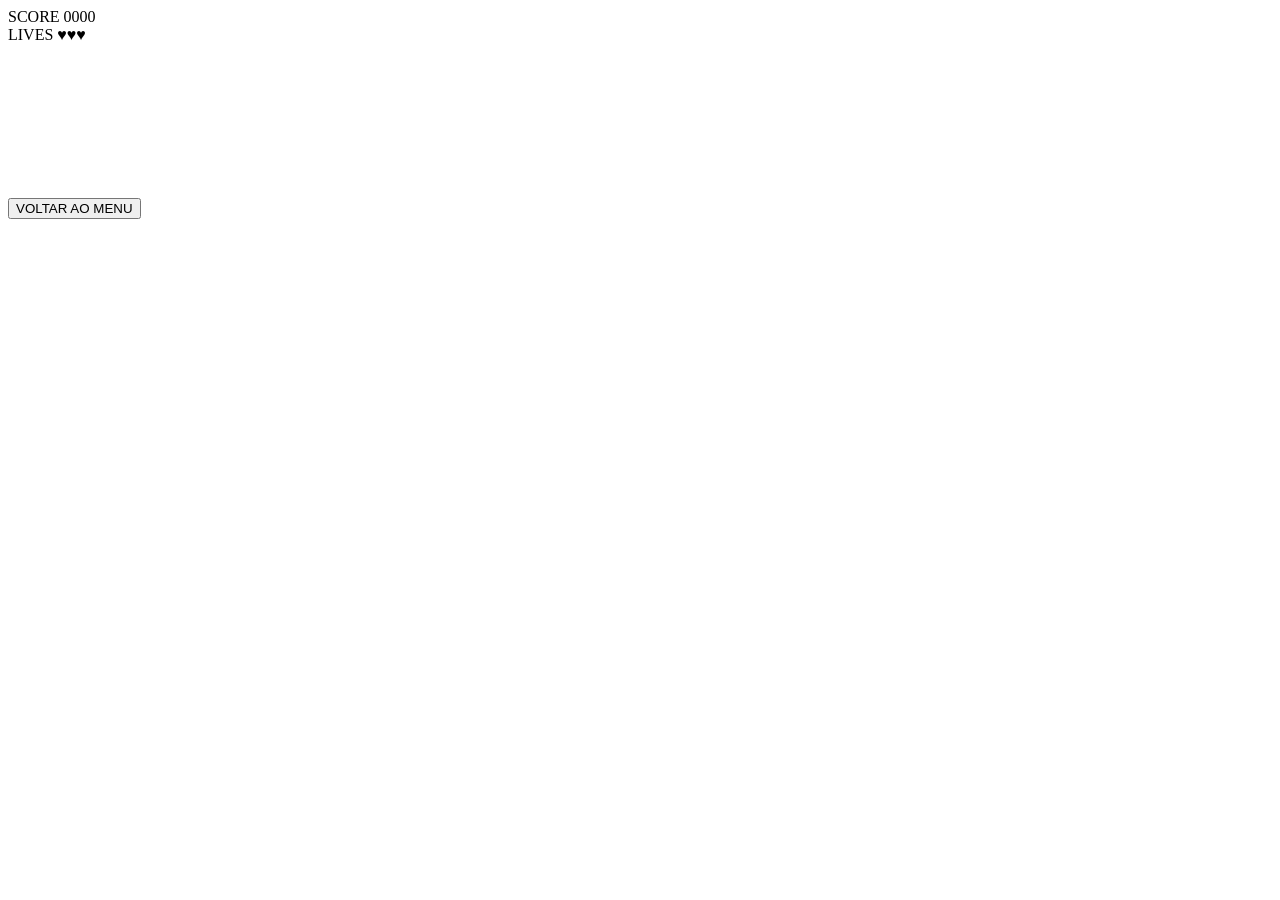
==== versaoWeb/invaders/invaders.html @ 57a8c311 "Adiciona estrutura inicial do arquivo HTML para o jogo Space Invaders" ====
<!DOCTYPE html>
<html lang="pt-BR">
<head>
    <meta charset="UTF-8">
    <meta name="viewport" content="width=device-width, initial-scale=1.0">
    <title>Space Invaders</title>
    <link rel="stylesheet" href="invaders.css">
    <link rel="preconnect" href="https://fonts.googleapis.com">
    <link rel="preconnect" href="https://fonts.gstatic.com" crossorigin>
    <link href="https://fonts.googleapis.com/css2?family=Press+Start+2P&display=swap" rel="stylesheet">
</head>
<body>
    <div>
        <div>
            <div>
                <span>SCORE</span>
                <span>0000</span>
            </div>
            <div>
                <span>LIVES</span>
                <span>♥♥♥</span>
            </div>
        </div>

        <canvas></canvas>

        <div>
            <button>VOLTAR AO MENU</button>
        </div>
    </div>

    <script src="invaders.js"></script>
</body>
</html>
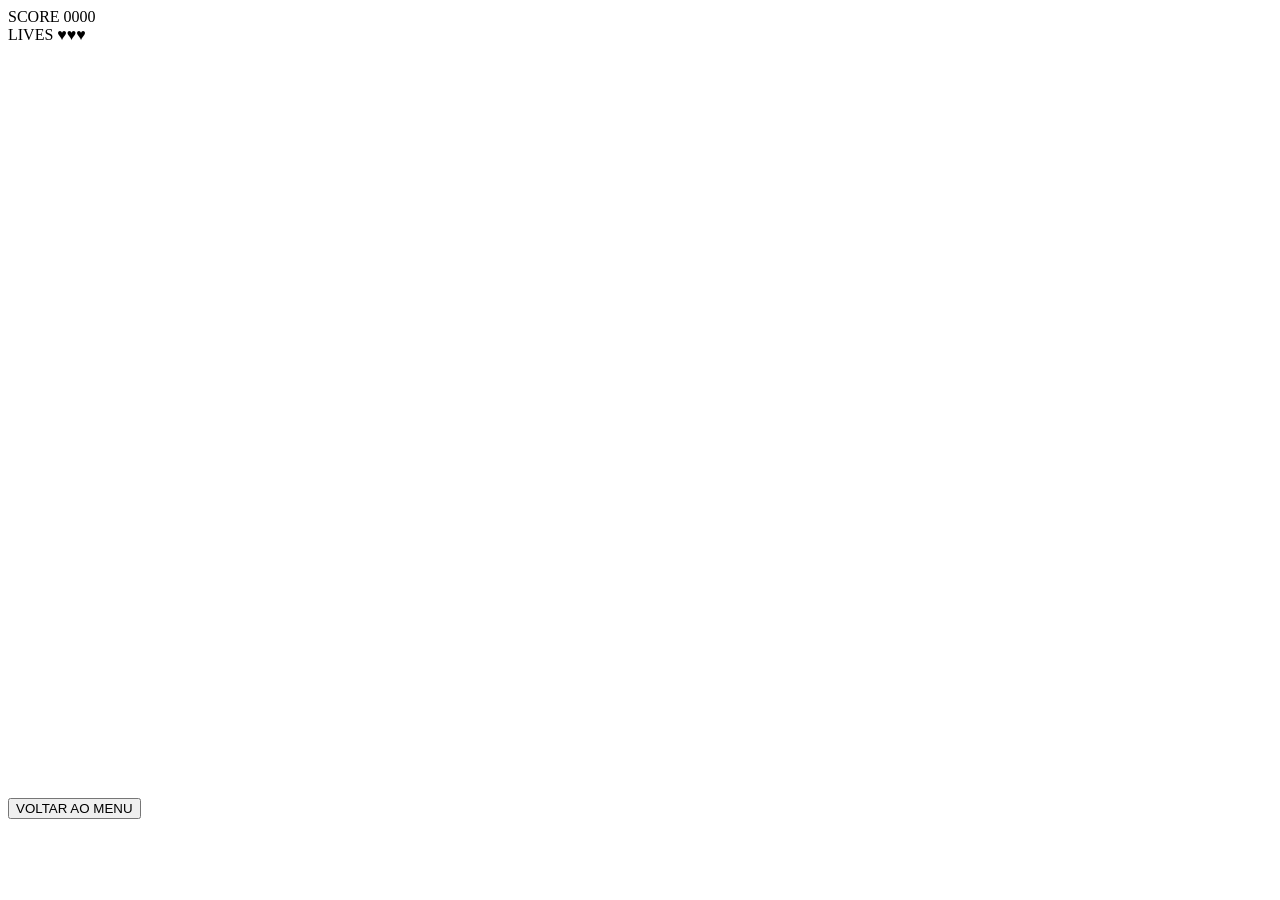
==== commit 0fd3c087: "Adicionado classes e IDs para começar a estilização do Space Invaders" ====
--- a/versaoWeb/invaders/invaders.html
+++ b/versaoWeb/invaders/invaders.html
@@ -10,22 +10,22 @@
     <link href="https://fonts.googleapis.com/css2?family=Press+Start+2P&display=swap" rel="stylesheet">
 </head>
 <body>
-    <div>
-        <div>
-            <div>
-                <span>SCORE</span>
-                <span>0000</span>
+    <div class="arcade-conatainer">
+        <div class="game-header">
+            <div class="score-box">
+                <span class="label">SCORE</span>
+                <span id="score-text">0000</span>
             </div>
-            <div>
-                <span>LIVES</span>
-                <span>♥♥♥</span>
+            <div class="lives-box">
+                <span class="label">LIVES</span>
+                <span id="lives-text">♥♥♥</span>
             </div>
         </div>
 
-        <canvas></canvas>
+        <canvas id="spaceCanvas" width="600" height="750"></canvas>
 
-        <div>
-            <button>VOLTAR AO MENU</button>
+        <div class="game-footer">
+            <button id="btn-back-menu" class="btn-back">VOLTAR AO MENU</button>
         </div>
     </div>
 
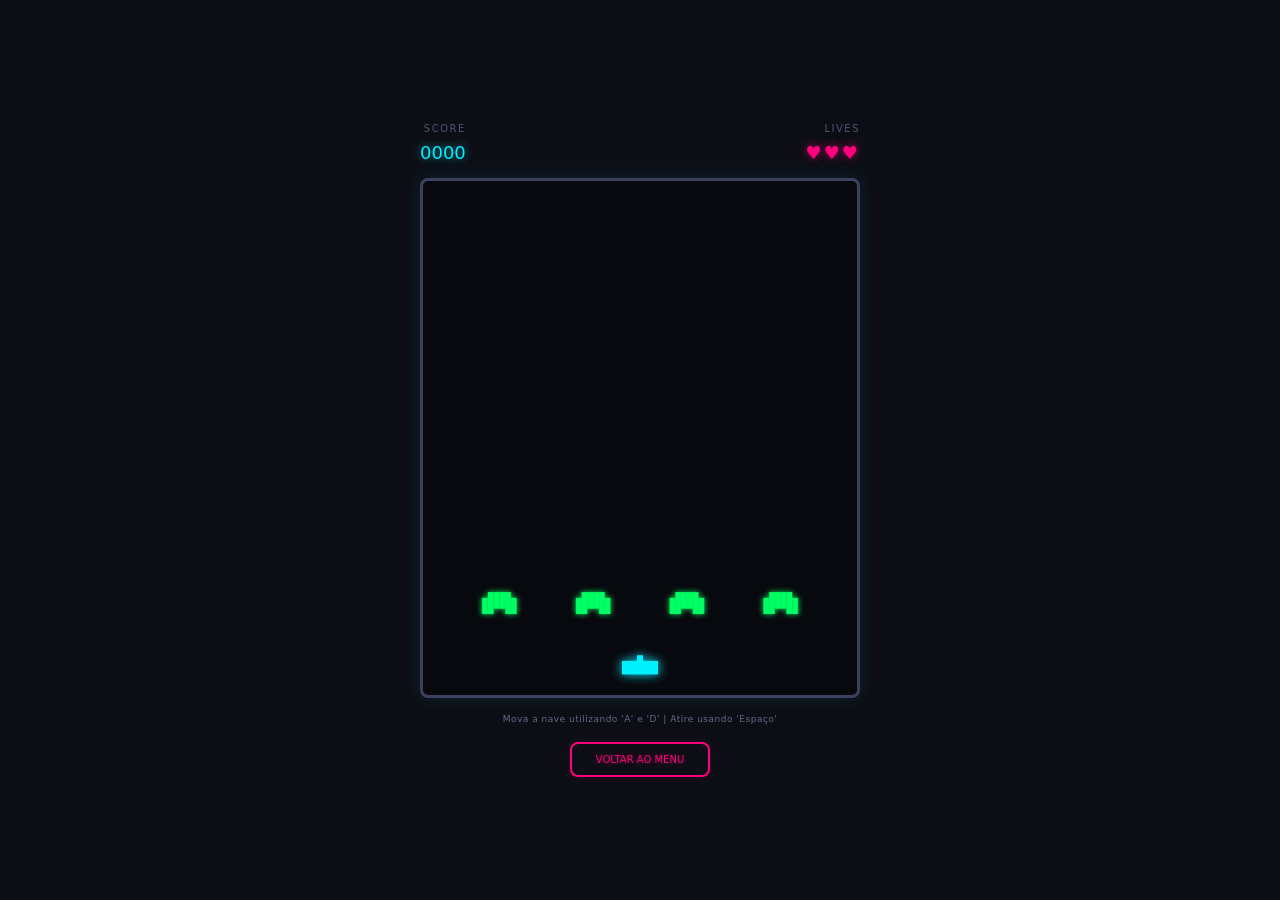
==== commit 1fc2a3ee: "Atualiza a estilização do jogo Space Invaders, ajustando dimensões, margens e adicionando instruções" ====
--- a/versaoWeb/invaders/invaders.html
+++ b/versaoWeb/invaders/invaders.html
@@ -24,9 +24,10 @@
 
         <canvas id="spaceCanvas" width="600" height="750"></canvas>
 
-        <div class="game-footer">
+        <footer class="controls-footer">
+            <p class="instruction-text">Mova a nave utilizando 'A' e 'D' | Atire usando 'Espaço'</p>
             <button id="btn-back-menu" class="btn-back">VOLTAR AO MENU</button>
-        </div>
+        </footer>
     </div>
 
     <script src="invaders.js"></script>
--- a/versaoWeb/invaders/invaders.css
+++ b/versaoWeb/invaders/invaders.css
@@ -0,0 +1,129 @@
+/* CONFIGURAÇÕES DE RESET DA PÁGINA */
+* {
+    margin: 0;
+    padding: 0;
+    box-sizing: border-box;
+}
+
+/* ESTILIZAÇÃO DO BODY DO JOGO */
+body {
+    background-color: #0d0e15;
+    color: #fff;
+    font-family: 'Press Start 2P', system-ui;
+    display: flex;
+    justify-content: center;
+    align-items: center;
+    height: 100vh;
+    width: 100vw;
+    overflow: hidden;
+}
+
+/* ESTILIZAÇÃO DO CONTAINER DO JOGO */
+.arcade-container {
+    display: flex;
+    flex-direction: column;
+    align-items: center;
+    justify-content: center;
+    background: rgba(20, 21, 33, 0.6);
+    border: 2px solid #3d415e;
+    border-radius: 16px;
+    padding: 25px;
+    box-shadow: 0 0  30px rgba(0, 0, 0, 0.8), inset 0 0 15px rgba(255, 255, 255, 0.05);
+    max-height: 96vh;
+}
+
+/* ESTILIZAÇÃO DE CABEÇALHO, PLACAR E VIDAS */
+.game-header {
+    display: flex;
+    justify-content: space-between;
+    align-items: center;
+    width: 100%;
+    max-width: 440px;
+    margin-bottom: 15px;
+}
+
+.score-box {
+    display: flex;
+    flex-direction: column;
+    gap: 8px;
+    align-items: flex-end;
+}
+
+.lives-box {
+    display: flex;
+    flex-direction: column;
+    gap: 8px;
+    align-items: flex-end;
+}
+
+.label {
+    font-size: 10px;
+    color: #4e5473;
+    letter-spacing: 1.5px;
+}
+
+#score-text {
+    font-size: 18px;
+    color: #00f0ff;
+    text-shadow: 0 0 8px rgba(0, 240, 255, 0.6);
+}
+
+#lives-text {
+    font-size: 18px;
+    color: #ff007f;
+    text-shadow: 0 0 8px rgba(255, 0, 127, 0.6);
+    letter-spacing: 2px;
+}
+
+#spaceCanvas {
+    background-color: #08090f;
+    border: 3px solid #3d415e;
+    border-radius: 8px;
+    box-shadow: 0 0 20px rgba(0, 240, 255, 0.1);
+    width: 440px;
+    height: 520px;
+    display: block;
+}
+
+/* FOOTER DA PÁGINA E BOTÃO DO MENU*/
+.controls-footer {
+    margin-top: 15px;
+    width: 100%;
+    max-width: 440px;
+    display: flex;
+    flex-direction: column;
+    align-items: center;
+    justify-content: center;
+}
+
+/* ESTILIZAÇÃO DO PARÁGRAFO DE INSTRUÇÕES DO JOGO */
+.instruction-text {
+    font-size: 9px;
+    color: #636985;
+    margin-bottom: 15px;
+    text-align: center;
+    line-height: 1.5;
+    letter-spacing: 0.5px;
+}
+
+.btn-back {
+    font-family: 'Press Start 2P', system-ui;
+    background: transparent;
+    border: 2px solid #ff007f;
+    border-radius: 8px;
+    cursor: pointer;
+    font-size: 10px;
+    color: #ff007f;
+    padding: 10px 24px;
+    transition: all 0.3s ease;
+    text-shadow: 0 0 5px rgba(255, 0, 127, 0.4);
+    box-shadow: 0 0 10px rgba(255, 0, 127, 0.1);
+    display: block;
+}
+
+.btn-back:hover {
+    background: #ff007f;
+    color: #0d0e15;
+    box-shadow: 0 0 20px rgba(255, 0, 127, 0.6);
+    transform: scale(1.05);
+}
